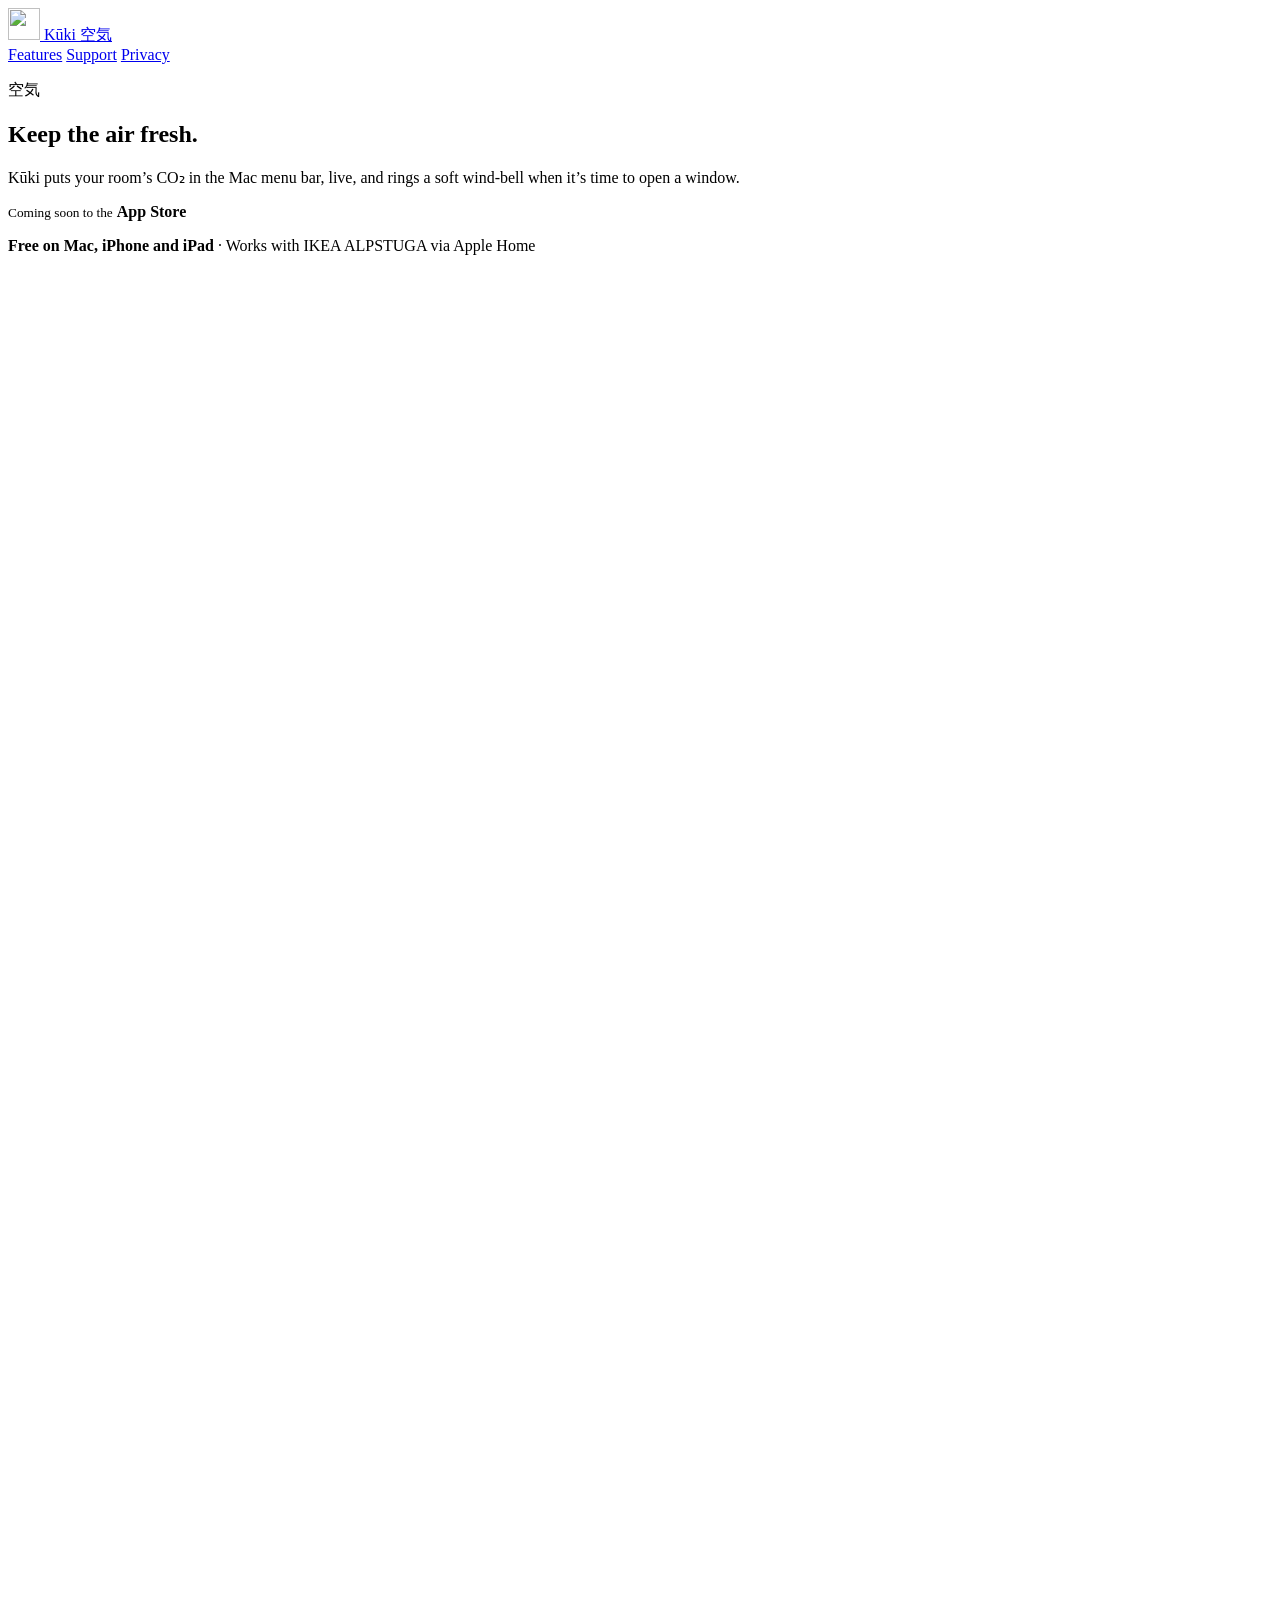
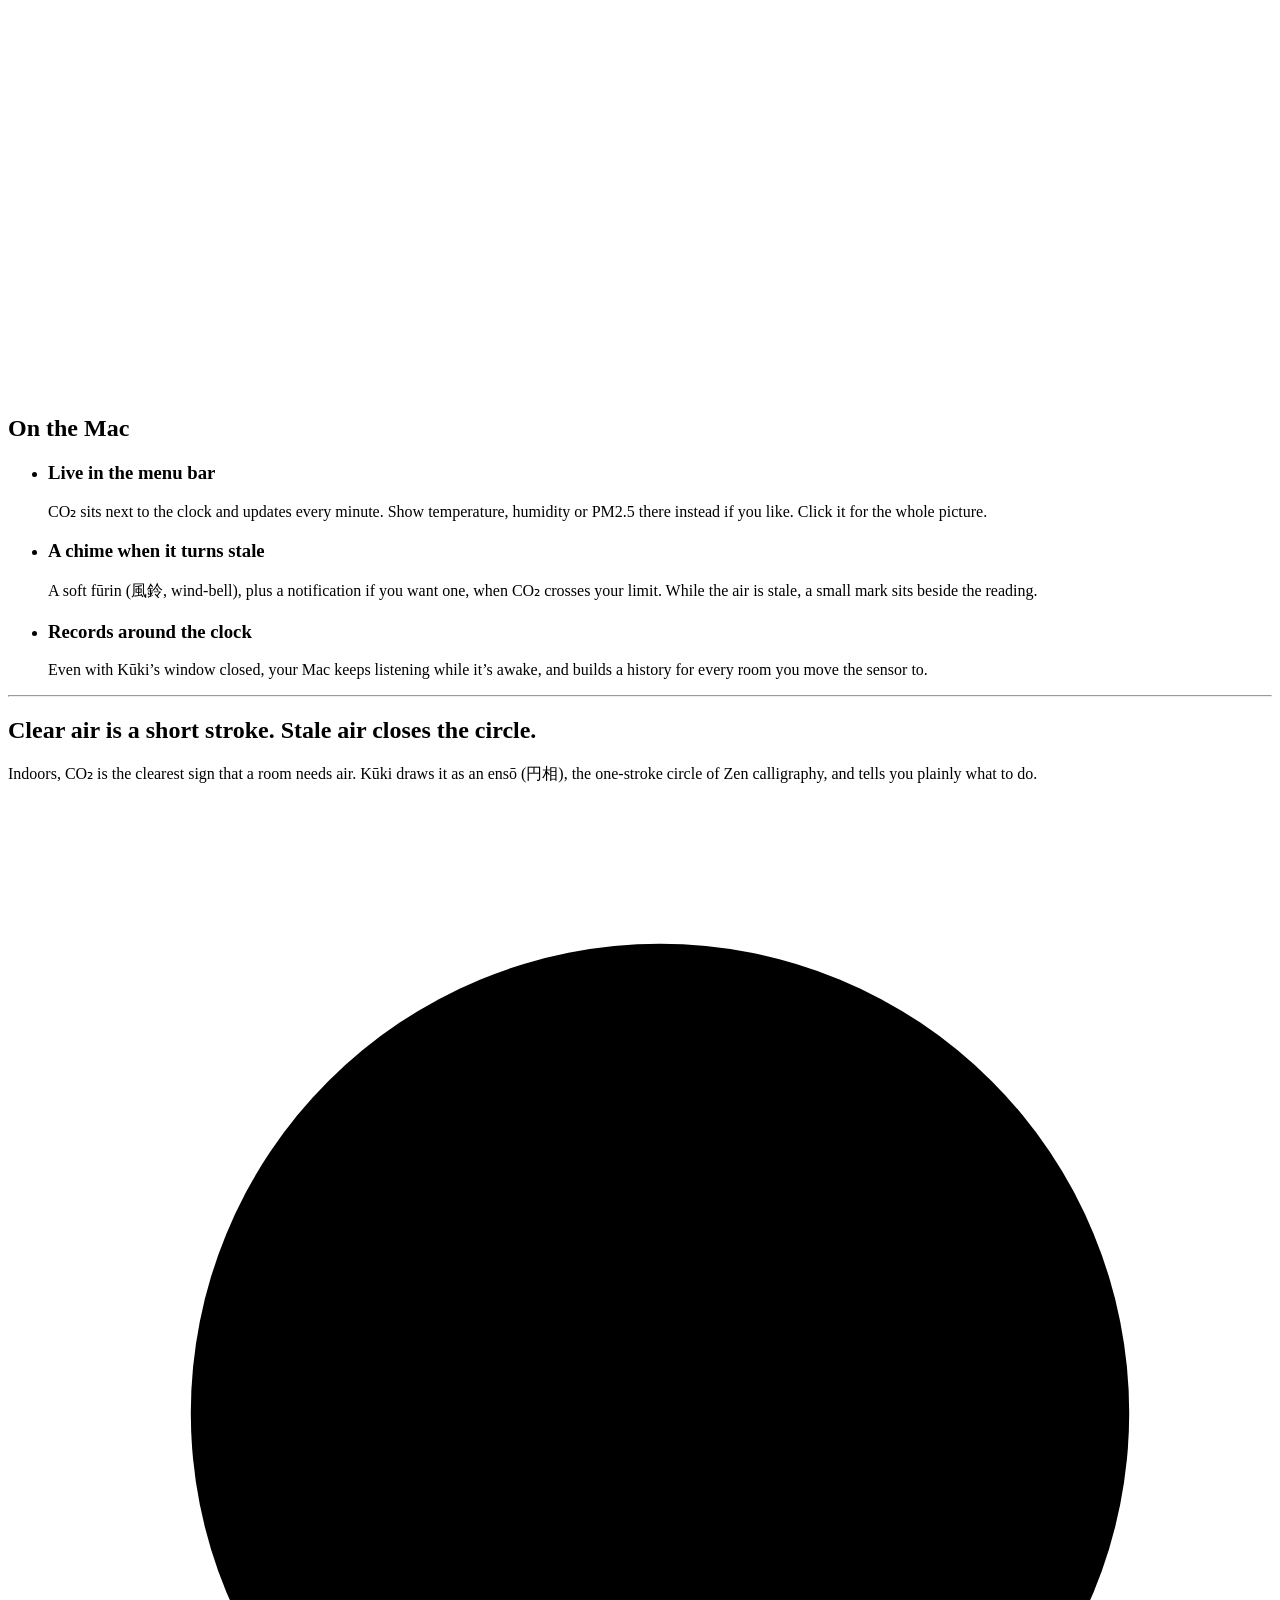
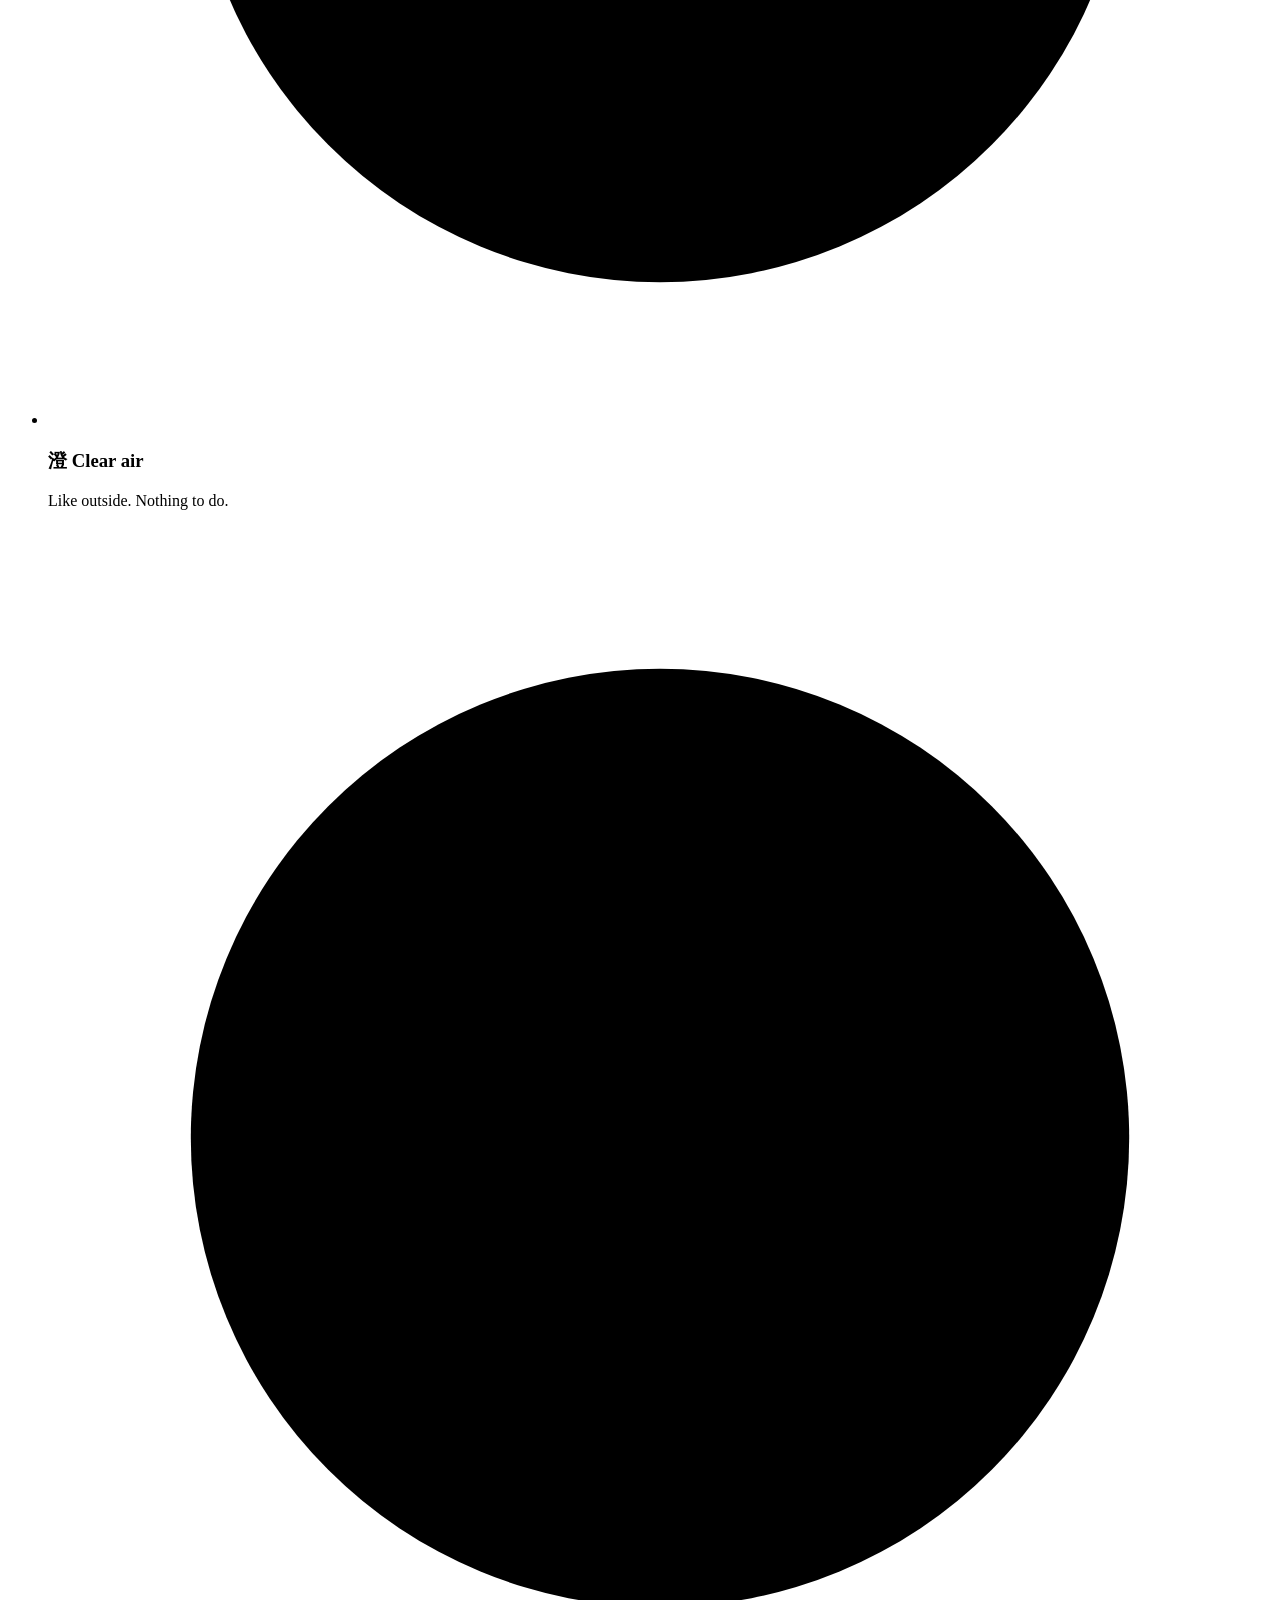
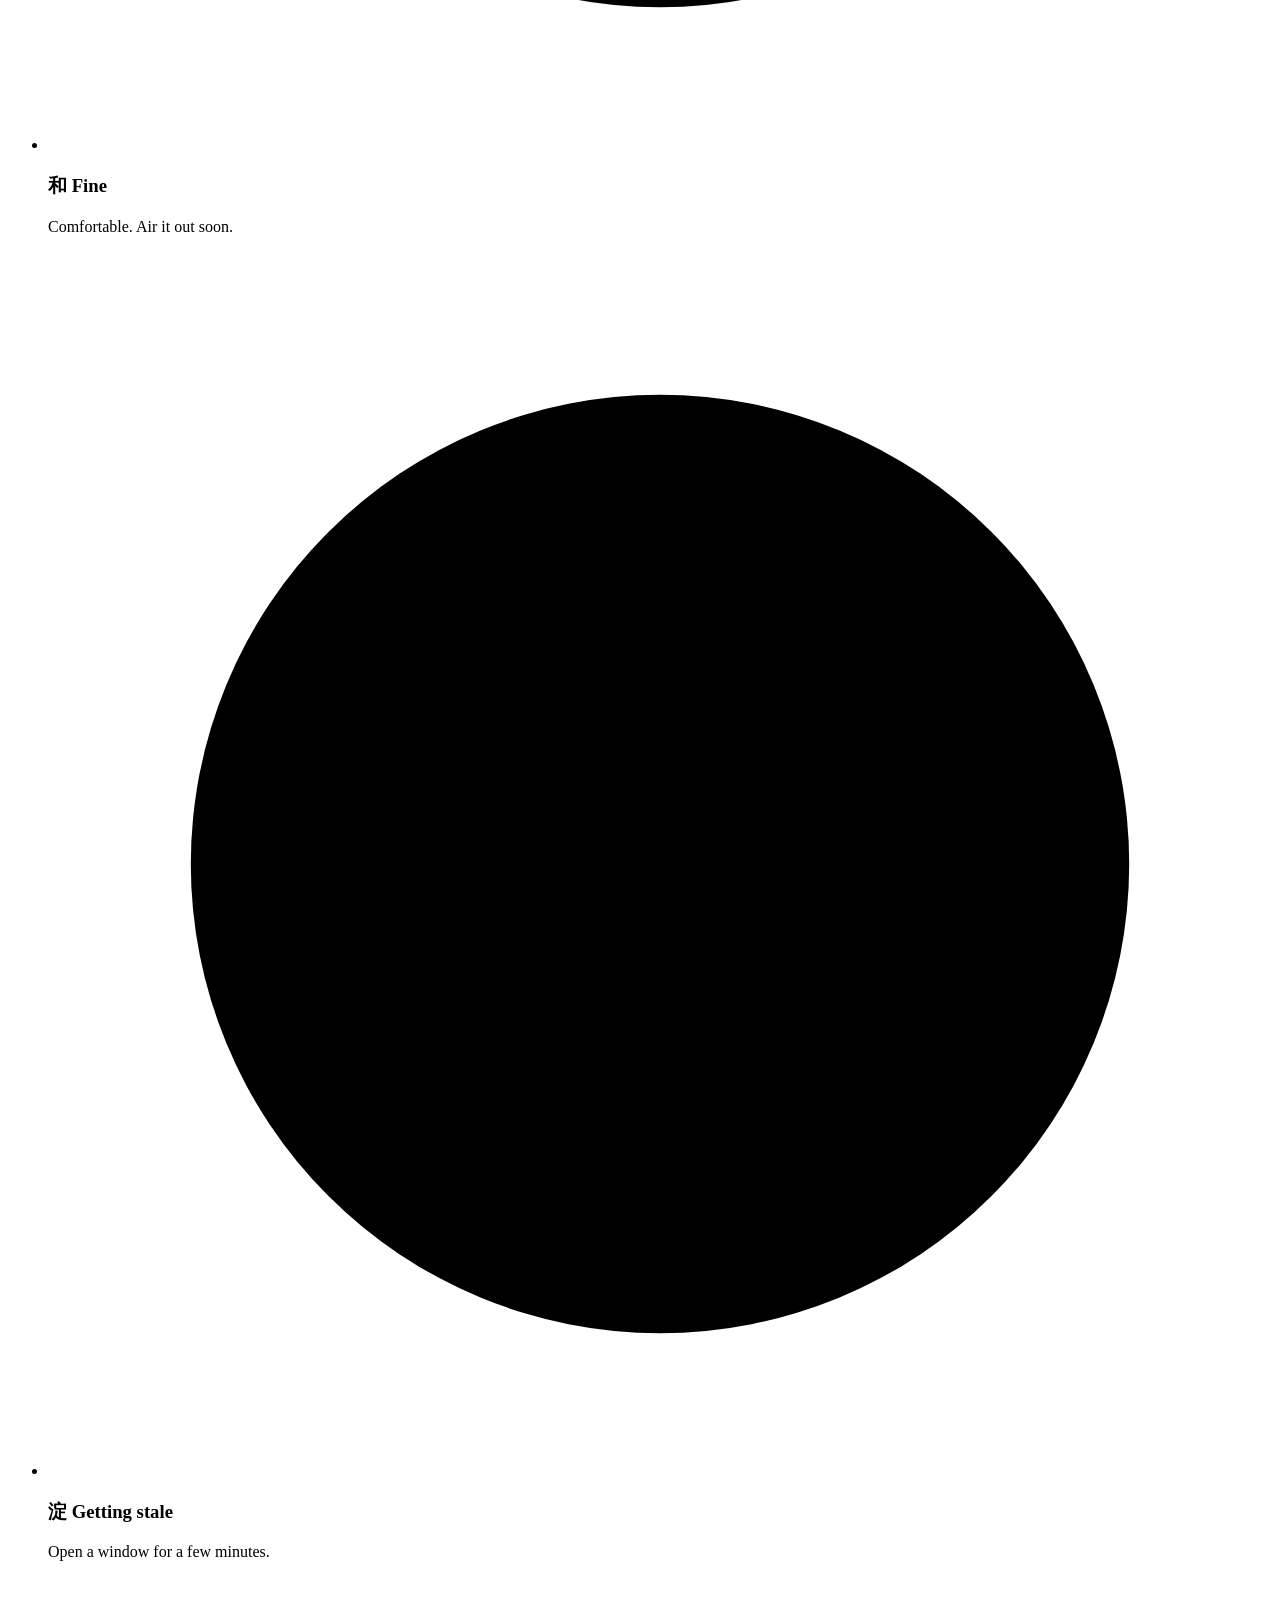
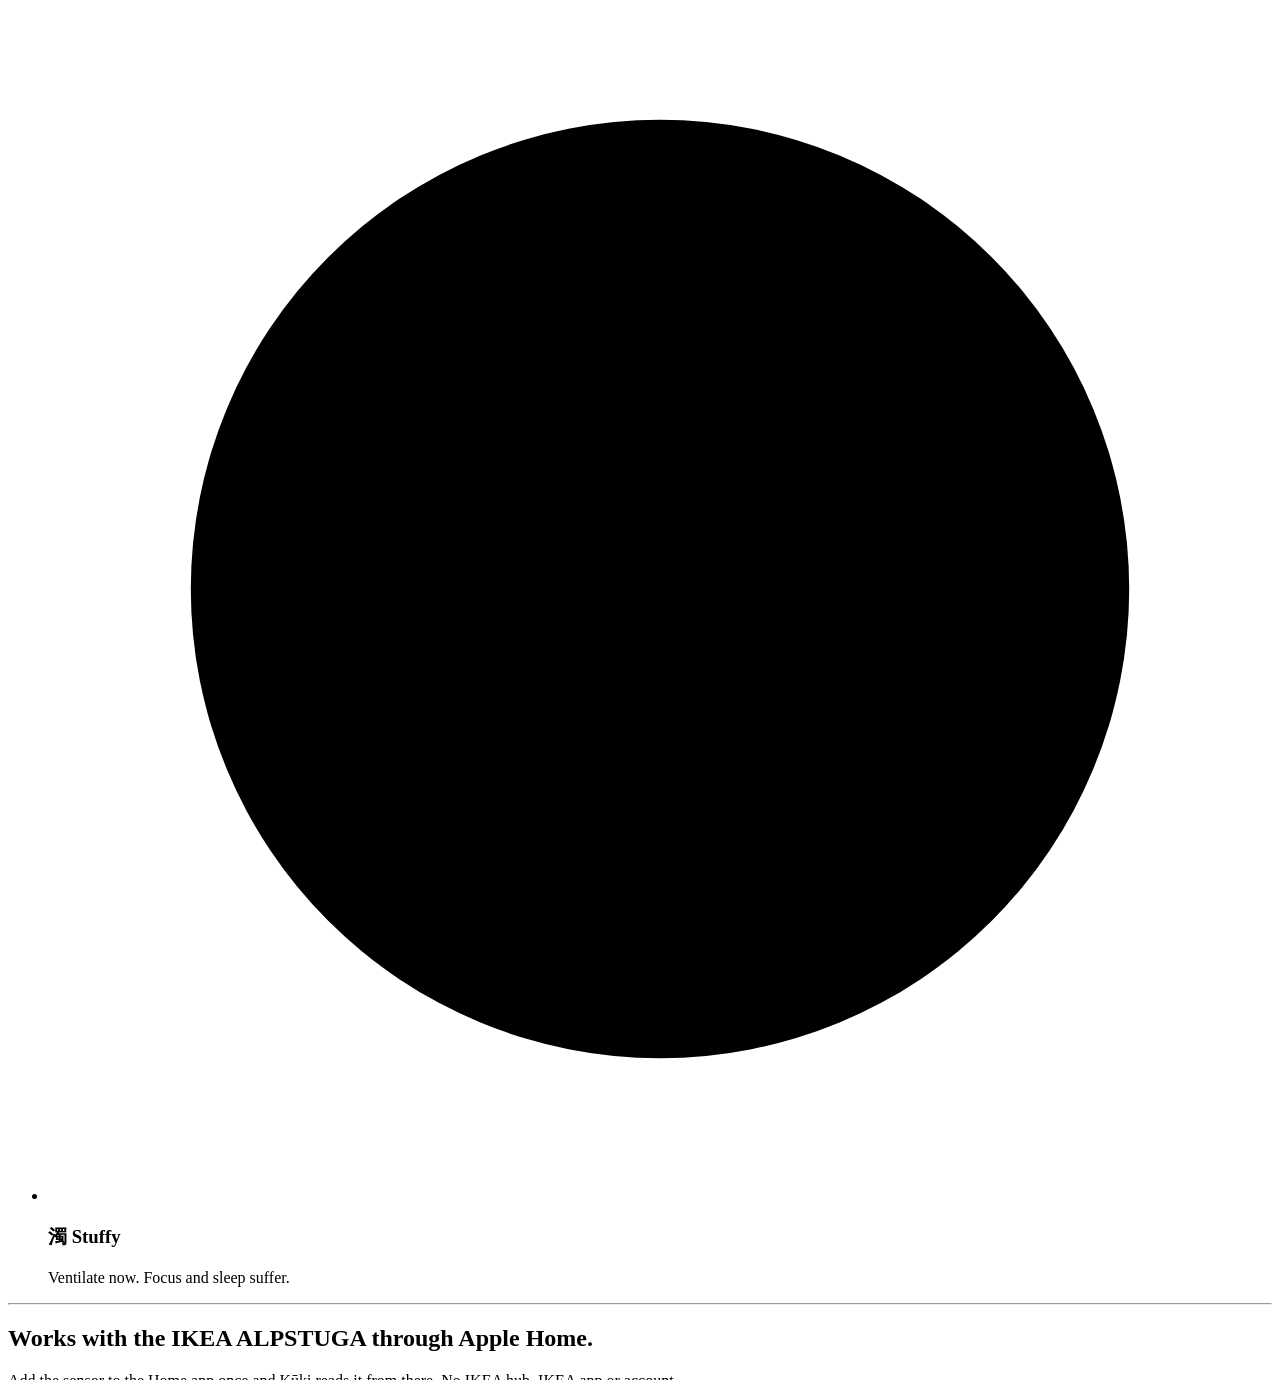
==== site/index.html @ 4fa83421 "Kūki 1.0 build 2: onboarding, analytics, sync and review fixes - First-run onboarding (9 screens): C" ====
<!doctype html>
<html lang="en">
<head>
  <meta charset="utf-8">
  <meta name="viewport" content="width=device-width, initial-scale=1, viewport-fit=cover">
  <title>Kūki 空気 — Keep the air fresh</title>
  <meta name="description" content="Kūki puts your room’s CO₂ in the Mac menu bar, live, and rings a soft wind‑bell when it’s time to open a window. Works with the IKEA ALPSTUGA through Apple Home. Free on Mac, iPhone and iPad.">
  <meta name="theme-color" content="#F3EFE6" media="(prefers-color-scheme: light)">
  <meta name="theme-color" content="#121211" media="(prefers-color-scheme: dark)">
  <link rel="icon" type="image/png" href="/favicon.png">
  <link rel="apple-touch-icon" href="/apple-touch-icon.png">
  <link rel="stylesheet" href="/style.css?v=7">
  <meta property="og:type" content="website">
  <meta property="og:title" content="Kūki 空気 — Keep the air fresh">
  <meta property="og:description" content="Your room’s CO₂, live in the Mac menu bar, and a soft chime when it’s time to open a window.">
  <meta property="og:image" content="https://kuki-co2.pages.dev/img/og.jpg">
  <meta property="og:url" content="https://kuki-co2.pages.dev/">
  <meta name="twitter:card" content="summary_large_image">
</head>
<body>

<header class="wrap top">
  <a class="brand" href="/"><img src="/img/icon.png" alt="" width="32" height="32"> Kūki <span class="kanji" lang="ja">空気</span></a>
  <nav aria-label="Main">
    <a href="#mac">Features</a>
    <a href="/support">Support</a>
    <a href="/privacy">Privacy</a>
  </nav>
</header>

<main>
  <section class="wrap hero" aria-labelledby="title">
    <p class="hero-mark" aria-hidden="true"><span class="kanji" lang="ja">空気</span><span class="seal"></span></p>
    <h1 id="title">Keep the air fresh.</h1>
    <p class="sub">Kūki puts your room’s CO₂ in the Mac menu bar, live, and rings a soft wind‑bell when it’s time to open a window.</p>

    <div class="cta">
      <!-- APP STORE: replace this placeholder with Apple's official badge linking to
           https://apps.apple.com/app/id6834891785 once Kūki is live. -->
      <p class="store-badge"><small>Coming soon to the</small> <strong>App Store</strong></p>
      <p class="platforms"><b>Free on Mac, iPhone and iPad</b><span class="sep" aria-hidden="true"> · </span><span class="works">Works with IKEA ALPSTUGA via Apple Home</span></p>
    </div>

    <figure class="hero-shot">
      <picture>
        <source media="(max-width: 40rem) and (prefers-color-scheme: dark)" srcset="/img/hero-phone-dark.jpg" width="1300" height="1760">
        <source media="(max-width: 40rem)" srcset="/img/hero-phone-light.jpg" width="1300" height="1760">
        <source media="(prefers-color-scheme: dark)" srcset="/img/hero-duo.jpg" width="2560" height="1720">
        <img src="/img/hero-duo-light.jpg" width="2560" height="1720" alt="Kūki on a Mac and an iPhone. The Mac menu bar shows the room’s CO₂ next to a small cloud icon, with its menu open: sensor in Living room, the reading and what it means, temperature, humidity and PM2.5, then Move Sensor To, Open Kūki, Station Mode, Settings and Quit. Behind it is the Kūki window with the ensō and the last three hours; in front, an iPhone shows the same room.">
      </picture>
    </figure>
  </section>

  <section class="wrap points" id="mac" aria-labelledby="mac-title">
    <h2 id="mac-title" class="visually-hidden">On the Mac</h2>
    <ul>
      <li><h3>Live in the menu bar</h3><p>CO₂ sits next to the clock and updates every minute. Show temperature, humidity or PM2.5 there instead if you like. Click it for the whole picture.</p></li>
      <li><h3>A chime when it turns stale</h3><p>A soft fūrin (風鈴, wind‑bell), plus a notification if you want one, when CO₂ crosses your limit. While the air is stale, a small mark sits beside the reading.</p></li>
      <li><h3>Records around the clock</h3><p>Even with Kūki’s window closed, your Mac keeps listening while it’s awake, and builds a history for every room you move the sensor to.</p></li>
    </ul>
  </section>

  <hr class="rule">

  <section class="band" aria-labelledby="enso">
    <div class="wrap">
      <div class="intro">
        <h2 id="enso">Clear air is a short stroke. Stale air closes the circle.</h2>
        <p class="lead">Indoors, CO₂ is the clearest sign that a room needs air. Kūki draws it as an ensō (円相), the one-stroke circle of Zen calligraphy, and tells you plainly what to do.</p>
      </div>
      <ul class="enso-row">
        <li>
          <svg viewBox="0 0 120 120" aria-hidden="true"><defs><mask id="draw1"><circle class="sweep" cx="60" cy="60" r="46" pathLength="100" transform="rotate(-106 60 60)"/></mask></defs><circle class="track" cx="60" cy="60" r="46"/><path class="brush matcha" mask="url(#draw1)" d="M51.49 11.76 L53.89 10.26 L56.45 9.22 L59.11 9.28 L61.76 9.55 L64.37 10.02 L66.94 10.64 L69.45 11.38 L71.91 12.21 L74.33 13.12 L76.72 14.07 L79.07 15.07 L81.40 16.12 L83.70 17.25 L85.95 18.47 L88.14 19.81 L90.24 21.30 L92.22 22.94 L94.05 24.74 L95.71 26.70 L97.19 28.79 L98.48 31.00 L99.58 33.30 L100.49 35.67 L101.04 38.18 L99.61 38.94 L98.16 37.07 L96.86 35.14 L95.49 33.25 L94.02 31.45 L92.42 29.77 L90.69 28.22 L88.84 26.82 L86.89 25.58 L84.86 24.50 L82.78 23.54 L80.67 22.71 L78.56 21.95 L76.44 21.26 L74.34 20.61 L72.23 19.99 L70.12 19.40 L68.00 18.86 L65.85 18.39 L63.67 18.02 L61.47 17.78 L59.26 17.71 L57.05 17.82 L54.75 17.26 L52.35 16.64 A2.48 2.48 0 0 1 51.49 11.76 Z"/><text class="ppm" x="60" y="68" text-anchor="middle">640</text></svg>
          <h3><span class="kanji matcha" lang="ja">澄</span> Clear air</h3>
          <p>Like outside. Nothing to do.</p>
        </li>
        <li>
          <svg viewBox="0 0 120 120" aria-hidden="true"><defs><mask id="draw2"><circle class="sweep" cx="60" cy="60" r="46" pathLength="100" transform="rotate(-106 60 60)"/></mask></defs><circle class="track" cx="60" cy="60" r="46"/><path class="brush fine" mask="url(#draw2)" d="M51.50 11.80 L53.99 11.02 L56.53 10.39 L59.13 9.91 L61.76 9.59 L64.39 9.87 L66.98 10.31 L69.55 10.88 L72.07 11.58 L74.55 12.40 L76.98 13.34 L79.36 14.39 L81.68 15.56 L83.93 16.83 L86.12 18.19 L88.25 19.66 L90.30 21.22 L92.27 22.87 L94.17 24.62 L95.98 26.45 L97.70 28.36 L99.33 30.36 L100.86 32.44 L102.29 34.59 L103.60 36.82 L104.80 39.11 L105.87 41.47 L106.82 43.88 L107.63 46.34 L108.29 48.85 L108.82 51.39 L109.20 53.96 L109.42 56.54 L109.49 59.14 L109.41 61.73 L109.18 64.30 L108.79 66.86 L108.26 69.38 L107.58 71.86 L106.76 74.30 L105.80 76.67 L104.72 78.98 L103.51 81.22 L102.19 83.38 L100.75 85.47 L99.22 87.46 L97.59 89.37 L95.87 91.18 L94.07 92.90 L92.19 94.51 L90.23 96.03 L88.21 97.44 L86.13 98.73 L83.97 99.90 L81.70 100.82 L80.94 99.39 L82.79 97.93 L84.65 96.54 L86.45 95.11 L88.20 93.60 L89.87 92.04 L91.48 90.40 L93.01 88.70 L94.46 86.92 L95.83 85.09 L97.11 83.19 L98.29 81.22 L99.37 79.20 L100.34 77.12 L101.20 74.99 L101.94 72.82 L102.56 70.61 L103.05 68.37 L103.41 66.10 L103.64 63.82 L103.73 61.53 L103.69 59.24 L103.51 56.96 L103.20 54.70 L102.76 52.46 L102.19 50.26 L101.49 48.10 L100.68 45.99 L99.76 43.94 L98.73 41.94 L97.59 40.01 L96.37 38.15 L95.05 36.36 L93.65 34.64 L92.18 33.00 L90.64 31.43 L89.02 29.94 L87.35 28.54 L85.62 27.21 L83.83 25.96 L82.00 24.79 L80.11 23.71 L78.18 22.72 L76.21 21.81 L74.20 21.00 L72.14 20.28 L70.06 19.65 L67.94 19.13 L65.80 18.72 L63.64 18.41 L61.46 18.20 L59.26 17.64 L57.01 17.20 L54.70 16.87 L52.36 16.68 A2.48 2.48 0 0 1 51.50 11.80 Z"/><text class="ppm" x="60" y="68" text-anchor="middle">900</text></svg>
          <h3><span class="kanji fine" lang="ja">和</span> Fine</h3>
          <p>Comfortable. Air it out soon.</p>
        </li>
        <li>
          <svg viewBox="0 0 120 120" aria-hidden="true"><defs><mask id="draw3"><circle class="sweep" cx="60" cy="60" r="46" pathLength="100" transform="rotate(-106 60 60)"/></mask></defs><circle class="track" cx="60" cy="60" r="46"/><path class="brush kincha" mask="url(#draw3)" d="M51.62 12.47 L54.09 11.85 L56.60 11.36 L59.14 11.01 L61.72 10.78 L64.31 10.70 L66.92 10.74 L69.50 11.14 L72.03 11.75 L74.52 12.49 L76.98 13.36 L79.38 14.34 L81.73 15.44 L84.03 16.66 L86.25 17.99 L88.41 19.42 L90.50 20.97 L92.50 22.61 L94.42 24.36 L96.25 26.20 L97.99 28.13 L99.62 30.14 L101.15 32.24 L102.57 34.42 L103.88 36.67 L105.07 38.98 L106.14 41.36 L107.09 43.79 L107.90 46.26 L108.59 48.78 L109.13 51.34 L109.54 53.92 L109.82 56.52 L109.95 59.13 L109.94 61.74 L109.78 64.36 L109.49 66.96 L109.05 69.53 L108.47 72.09 L107.76 74.60 L106.90 77.07 L105.91 79.49 L104.79 81.85 L103.55 84.14 L102.18 86.36 L100.69 88.49 L99.09 90.54 L97.38 92.50 L95.57 94.35 L93.67 96.10 L91.67 97.75 L89.60 99.28 L87.45 100.69 L85.23 101.99 L82.95 103.16 L80.61 104.21 L78.23 105.13 L75.81 105.92 L73.36 106.59 L70.88 107.12 L68.38 107.53 L65.87 107.80 L63.35 107.95 L60.84 107.97 L58.33 107.86 L55.83 107.62 L53.36 107.26 L50.91 106.78 L48.49 106.17 L46.10 105.45 L43.76 104.61 L41.47 103.65 L39.23 102.58 L37.05 101.40 L34.94 100.11 L32.89 98.71 L30.92 97.22 L29.03 95.63 L27.23 93.94 L25.52 92.16 L23.90 90.29 L22.40 88.34 L21.01 86.30 L19.74 84.19 L18.70 81.96 L20.13 81.20 L21.57 83.09 L23.00 84.96 L24.49 86.76 L26.06 88.48 L27.70 90.12 L29.41 91.68 L31.18 93.15 L33.03 94.52 L34.93 95.80 L36.89 96.99 L38.90 98.07 L40.95 99.06 L43.05 99.94 L45.18 100.72 L47.35 101.39 L49.54 101.95 L51.76 102.41 L53.99 102.76 L56.24 103.00 L58.49 103.12 L60.75 103.14 L63.01 103.04 L65.26 102.83 L67.49 102.50 L69.71 102.07 L71.91 101.52 L74.07 100.86 L76.20 100.09 L78.28 99.21 L80.32 98.22 L82.30 97.12 L84.23 95.92 L86.09 94.62 L87.88 93.22 L89.59 91.73 L91.21 90.14 L92.75 88.47 L94.20 86.72 L95.55 84.89 L96.79 82.99 L97.93 81.03 L98.96 79.00 L99.88 76.93 L100.67 74.80 L101.35 72.64 L101.91 70.45 L102.35 68.23 L102.66 66.00 L102.85 63.75 L102.92 61.50 L102.86 59.25 L102.68 57.02 L102.38 54.80 L101.96 52.60 L101.43 50.44 L100.78 48.31 L100.03 46.22 L99.16 44.18 L98.19 42.19 L97.13 40.26 L95.96 38.39 L94.71 36.59 L93.37 34.86 L91.94 33.20 L90.44 31.62 L88.86 30.12 L87.21 28.70 L85.50 27.37 L83.72 26.12 L81.89 24.97 L80.01 23.91 L78.07 22.94 L76.10 22.08 L74.08 21.31 L72.03 20.64 L69.96 20.07 L67.85 19.61 L65.74 19.15 L63.62 18.59 L61.46 18.12 L59.26 17.76 L57.03 17.51 L54.77 17.37 L52.48 17.34 A2.48 2.48 0 0 1 51.62 12.47 Z"/><text class="ppm" x="60" y="68" text-anchor="middle">1150</text></svg>
          <h3><span class="kanji kincha" lang="ja">淀</span> Getting stale</h3>
          <p>Open a window for a few minutes.</p>
        </li>
        <li>
          <svg viewBox="0 0 120 120" aria-hidden="true"><defs><mask id="draw4"><circle class="sweep" cx="60" cy="60" r="46" pathLength="100" transform="rotate(-106 60 60)"/></mask></defs><circle class="track" cx="60" cy="60" r="46"/><path class="brush shu" mask="url(#draw4)" d="M51.69 12.85 L54.16 12.25 L56.66 11.78 L59.21 11.44 L61.78 11.23 L64.37 11.15 L66.97 11.21 L69.58 11.41 L72.18 11.75 L74.74 12.36 L77.23 13.20 L79.68 14.15 L82.08 15.24 L84.42 16.45 L86.69 17.78 L88.89 19.23 L91.02 20.79 L93.06 22.46 L95.01 24.23 L96.87 26.11 L98.62 28.08 L100.27 30.15 L101.81 32.30 L103.23 34.53 L104.54 36.83 L105.72 39.20 L106.77 41.63 L107.69 44.11 L108.48 46.65 L109.13 49.22 L109.64 51.82 L110.01 54.45 L110.24 57.09 L110.33 59.74 L110.27 62.40 L110.07 65.04 L109.73 67.67 L109.24 70.28 L108.61 72.86 L107.85 75.40 L106.95 77.89 L105.91 80.33 L104.75 82.70 L103.46 85.01 L102.05 87.25 L100.52 89.40 L98.87 91.46 L97.12 93.43 L95.27 95.31 L93.32 97.07 L91.28 98.73 L89.16 100.28 L86.96 101.70 L84.69 103.01 L82.36 104.19 L79.97 105.24 L77.53 106.16 L75.05 106.95 L72.54 107.61 L70.00 108.13 L67.44 108.51 L64.86 108.76 L62.28 108.88 L59.70 108.86 L57.13 108.70 L54.58 108.41 L52.04 107.99 L49.54 107.44 L47.07 106.76 L44.64 105.95 L42.27 105.02 L39.94 103.97 L37.68 102.80 L35.48 101.52 L33.35 100.13 L31.30 98.64 L29.33 97.04 L27.45 95.34 L25.65 93.55 L23.96 91.67 L22.36 89.71 L20.86 87.67 L19.48 85.56 L18.20 83.38 L17.04 81.14 L16.00 78.84 L15.07 76.49 L14.27 74.10 L13.60 71.67 L13.05 69.21 L12.63 66.72 L12.34 64.21 L12.18 61.69 L12.15 59.17 L12.26 56.65 L12.50 54.14 L12.87 51.64 L13.37 49.17 L14.00 46.72 L14.76 44.32 L15.65 41.95 L16.67 39.64 L17.81 37.39 L19.06 35.20 L20.44 33.08 L21.92 31.05 L23.52 29.09 L25.22 27.23 L27.02 25.47 L28.92 23.82 L30.91 22.28 L32.98 20.87 L35.19 19.67 L36.04 21.05 L34.15 22.56 L32.30 24.09 L30.52 25.69 L28.83 27.37 L27.23 29.13 L25.73 30.97 L24.33 32.87 L23.03 34.85 L21.84 36.88 L20.76 38.97 L19.79 41.11 L18.94 43.29 L18.21 45.51 L17.60 47.76 L17.10 50.03 L16.72 52.32 L16.47 54.63 L16.33 56.94 L16.32 59.24 L16.42 61.54 L16.65 63.83 L16.99 66.10 L17.44 68.34 L18.01 70.56 L18.69 72.74 L19.48 74.87 L20.38 76.96 L21.38 79.00 L22.48 80.99 L23.68 82.91 L24.98 84.77 L26.36 86.55 L27.84 88.26 L29.39 89.90 L31.03 91.45 L32.74 92.91 L34.53 94.29 L36.38 95.57 L38.29 96.75 L40.27 97.84 L42.29 98.82 L44.36 99.70 L46.47 100.47 L48.63 101.14 L50.81 101.69 L53.02 102.12 L55.24 102.45 L57.49 102.65 L59.74 102.74 L61.99 102.72 L64.24 102.57 L66.49 102.31 L68.71 101.93 L70.91 101.43 L73.09 100.82 L75.23 100.09 L77.33 99.25 L79.38 98.30 L81.39 97.24 L83.33 96.08 L85.21 94.81 L87.01 93.44 L88.75 91.98 L90.40 90.43 L91.96 88.79 L93.44 87.06 L94.82 85.26 L96.10 83.39 L97.27 81.45 L98.34 79.45 L99.30 77.40 L100.14 75.29 L100.87 73.15 L101.48 70.97 L101.97 68.76 L102.34 66.53 L102.59 64.29 L102.72 62.04 L102.72 59.78 L102.60 57.53 L102.36 55.30 L102.00 53.08 L101.53 50.89 L100.93 48.73 L100.22 46.60 L99.40 44.52 L98.47 42.50 L97.44 40.52 L96.30 38.61 L95.06 36.77 L93.74 34.99 L92.32 33.29 L90.81 31.67 L89.23 30.14 L87.57 28.69 L85.84 27.33 L84.04 26.07 L82.19 24.91 L80.27 23.84 L78.31 22.88 L76.31 22.02 L74.26 21.26 L72.19 20.62 L70.10 19.99 L68.02 19.33 L65.89 18.77 L63.73 18.32 L61.53 17.98 L59.31 17.75 L57.07 17.63 L54.81 17.62 L52.55 17.73 A2.48 2.48 0 0 1 51.69 12.85 Z"/><text class="ppm" x="60" y="68" text-anchor="middle">1480</text></svg>
          <h3><span class="kanji shu" lang="ja">濁</span> Stuffy</h3>
          <p>Ventilate now. Focus and sleep suffer.</p>
        </li>
      </ul>
    </div>
  </section>

  <hr class="rule">

  <section class="band" aria-labelledby="works">
    <div class="wrap">
      <div class="intro">
        <h2 id="works">Works with the IKEA ALPSTUGA through Apple Home.</h2>
        <p class="lead">Add the sensor to the Home app once and Kūki reads it from there. No IKEA hub, IKEA app or account.</p>
      </div>
      <ol class="bridge" aria-label="How a reading travels">
        <li><span class="node"><b>IKEA ALPSTUGA</b><span>air-quality sensor</span></span></li>
        <li class="link"><span>Thread</span></li>
        <li><span class="node"><b>HomePod or Apple TV</b><span>your home hub</span></span></li>
        <li class="link"><span>Apple Home</span></li>
        <li><span class="node kuki"><b>Kūki</b><span>Mac · iPhone · iPad</span></span></li>
      </ol>
      <p class="aside">A Mac reaches the sensor only through a home hub with Thread. An iPhone 15 Pro or later can also reach it directly when it’s nearby. <a href="/support#hub">Which do I need?</a></p>
    </div>
  </section>

  <hr class="rule">

  <section class="band" aria-labelledby="ios">
    <div class="wrap">
      <div class="intro left">
        <h2 id="ios">And in your pocket.</h2>
        <p class="lead">On iPhone, Kūki adds Home Screen and Lock Screen widgets, a Live Activity and StandBy. Station Mode turns a spare iPhone or iPad into a full-time monitor. With iCloud sync, your iPhone shows the history your Mac records.</p>
      </div>
      <div class="strip" role="list">
        <figure class="frame" role="listitem"><img src="/img/iphone-01-now-light.jpg" width="644" height="1400" loading="lazy" alt="The Now screen: 641 ppm in the living room, clear air, with temperature, humidity, PM2.5 and the last three hours."></figure>
        <figure class="frame" role="listitem"><img src="/img/iphone-02-history.jpg" width="644" height="1400" loading="lazy" alt="History comparing rooms hour by hour."></figure>
        <figure class="frame" role="listitem"><img src="/img/iphone-03-station.jpg" width="644" height="1400" loading="lazy" alt="Station Mode: a dim, always-awake screen by the bed."></figure>
        <figure class="frame" role="listitem"><img src="/img/iphone-04-now-dark.jpg" width="644" height="1400" loading="lazy" alt="The Now screen at night."></figure>
      </div>
      <p class="note"><b>On iPhone and iPad, Kūki records while it’s open.</b> Apple Home only updates the app in front. For a full day of data, leave a spare device in Station Mode, or let your Mac record and turn on iCloud sync.</p>
    </div>
  </section>

  <section class="band" aria-labelledby="ai">
    <div class="wrap spot">
      <div>
        <h2 id="ai">Paste a week of air into a chat.</h2>
        <p class="lead">Kūki exports a Markdown brief made for Claude or ChatGPT: context, a summary per room, and the data averaged so it fits in a conversation.</p>
        <p class="soft">Or take every sample at full resolution as CSV, for Numbers, Excel or Google Sheets.</p>
      </div>
      <figure class="frame phone">
        <img src="/img/iphone-05-export.jpg" width="644" height="1400" loading="lazy" alt="The Export screen: a Markdown file for Claude or ChatGPT, and a CSV spreadsheet, for 24 hours, 7 days, 30 days or all.">
      </figure>
    </div>
  </section>

  <section class="band tight" aria-labelledby="details">
    <div class="wrap">
      <h2 id="details">And the quiet details.</h2>
      <ul class="features">
        <li><span class="kanji" lang="ja">居間</span><div><h3>Rooms</h3><p>Tell Kūki which room the sensor is in. Carry it around and it keeps a history for each one.</p></div></li>
        <li><span class="kanji" lang="ja">記録</span><div><h3>History</h3><p>3 hours to 30 days. One-line takeaways, averages, peaks and time over your limit, per room.</p></div></li>
        <li><span class="kanji" lang="ja">一目</span><div><h3>Widgets &amp; Live Activity</h3><p>Home Screen, Lock Screen, Dynamic Island and StandBy. They fade when a reading gets old.</p></div></li>
        <li><span class="kanji" lang="ja">雲</span><div><h3>iCloud sync</h3><p>Optional. History, rooms and the latest reading move between your devices through your private iCloud.</p></div></li>
      </ul>
    </div>
  </section>

  <section class="band" aria-labelledby="big">
    <div class="wrap">
      <h2 id="big">On the bigger screens.</h2>
      <div class="strip wide" role="list">
        <figure class="frame" role="listitem"><img src="/img/ipad-01-now.jpg" width="975" height="1300" loading="lazy" alt="Kūki on iPad: the wide Now layout."></figure>
        <figure class="frame" role="listitem"><img src="/img/ipad-02-history.jpg" width="975" height="1300" loading="lazy" alt="History on iPad."></figure>
        <figure class="frame" role="listitem"><img src="/img/mac-02-history.jpg" width="1800" height="1125" loading="lazy" alt="History on the Mac, comparing rooms."></figure>
      </div>
    </div>
  </section>

  <hr class="rule">

  <section class="band closing" aria-labelledby="privacy">
    <div class="wrap">
      <h2 id="privacy">Your air stays yours.</h2>
      <ul class="trio">
        <li>No account</li>
        <li>No ads</li>
        <li>No tracking</li>
      </ul>
      <p class="aside">Readings stay on your devices. iCloud sync, if you turn it on, uses your own private iCloud. <a href="/privacy">Privacy policy</a></p>
      <div class="end">
        <p class="end-title">Coming soon to the App Store, free.</p>
        <p class="aside">Want to know the day it lands? Watch the releases on GitHub.</p>
        <p><a class="button" href="https://github.com/LubomirOlshansky/Kuki/releases">Watch releases</a></p>
      </div>
    </div>
  </section>
</main>

<footer>
  <div class="wrap">
    <div class="row">
      <a class="brand" href="/"><img src="/img/icon.png" alt="" width="32" height="32"> Kūki <span class="kanji" lang="ja">空気</span></a>
      <nav aria-label="Footer">
        <a href="/support">Support</a>
        <a href="/privacy">Privacy</a>
        <a href="https://github.com/LubomirOlshansky/Kuki">Source on GitHub</a>
      </nav>
    </div>
    <p class="fine">Kūki is an independent app and is not affiliated with IKEA. ALPSTUGA is a trademark of Inter IKEA Systems B.V. Apple, HomeKit, iPhone, iPad and Mac are trademarks of Apple Inc.</p>
  </div>
</footer>

</body>
</html>
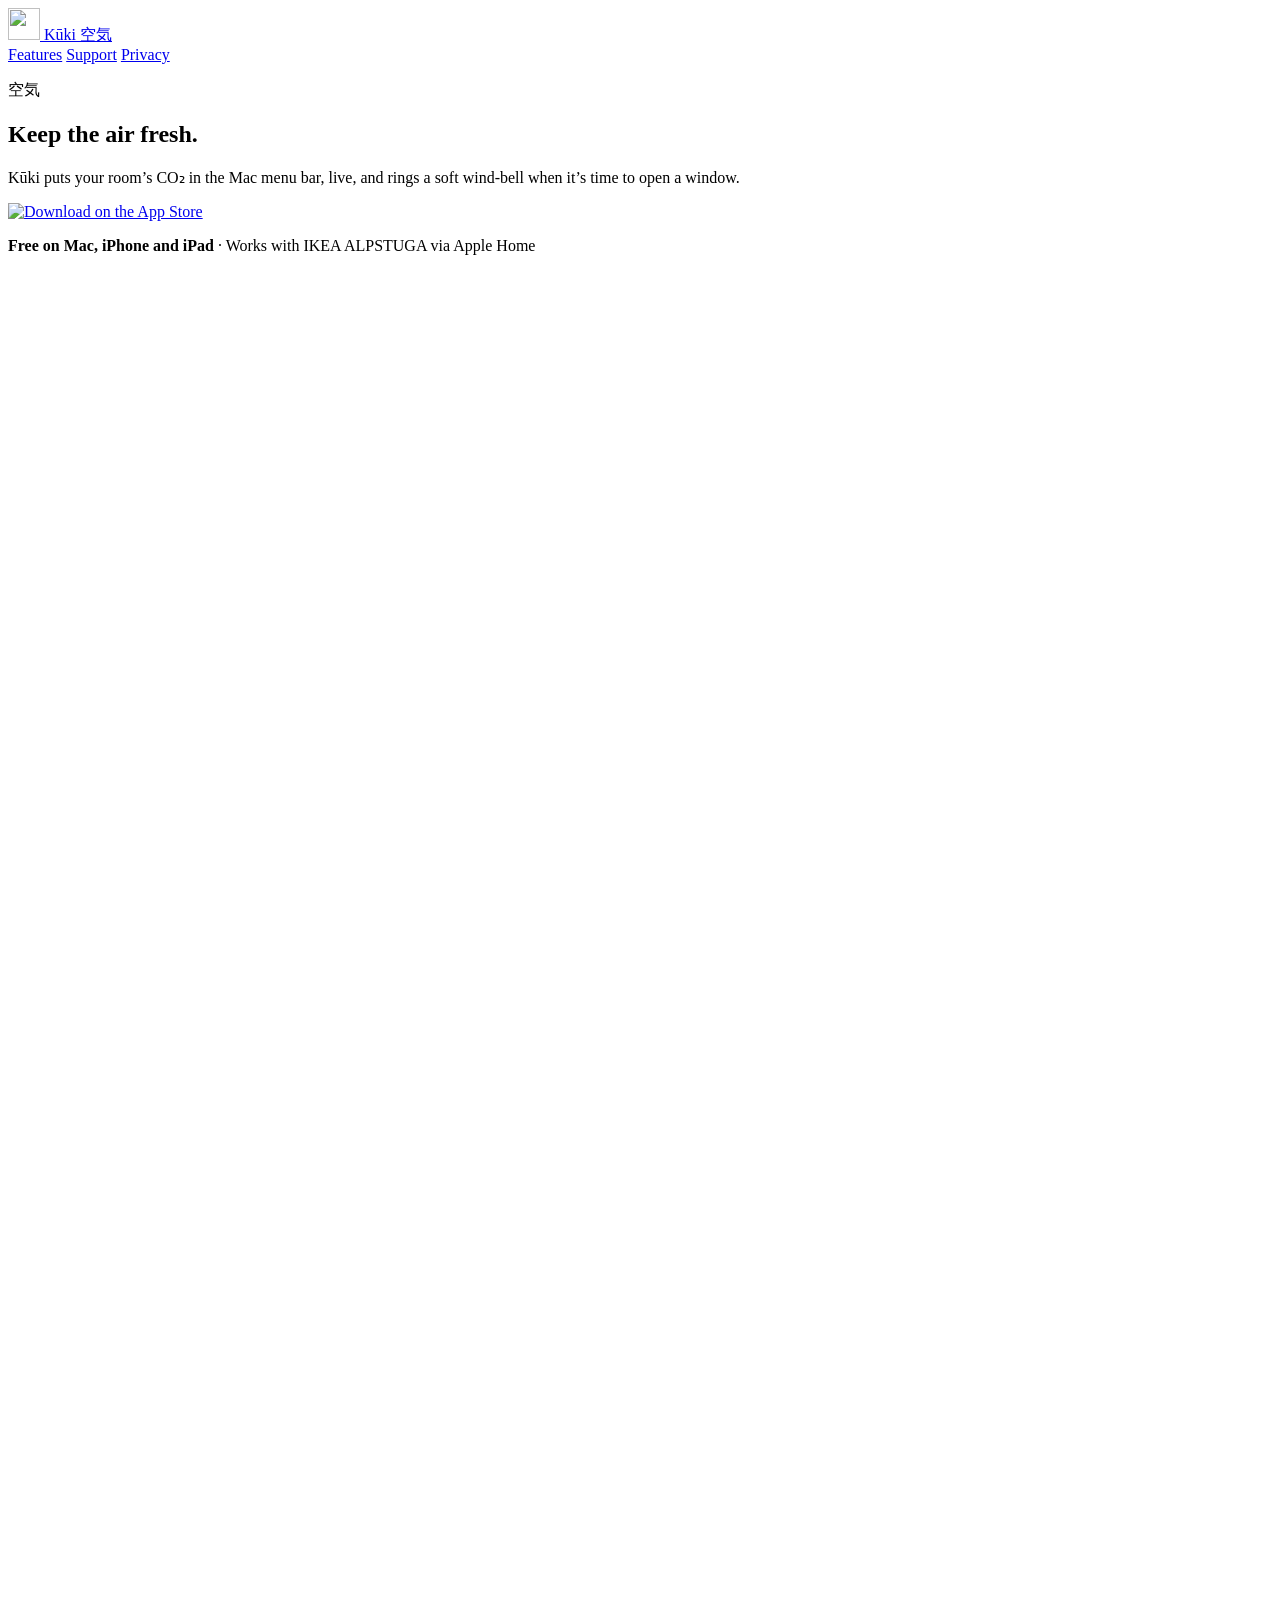
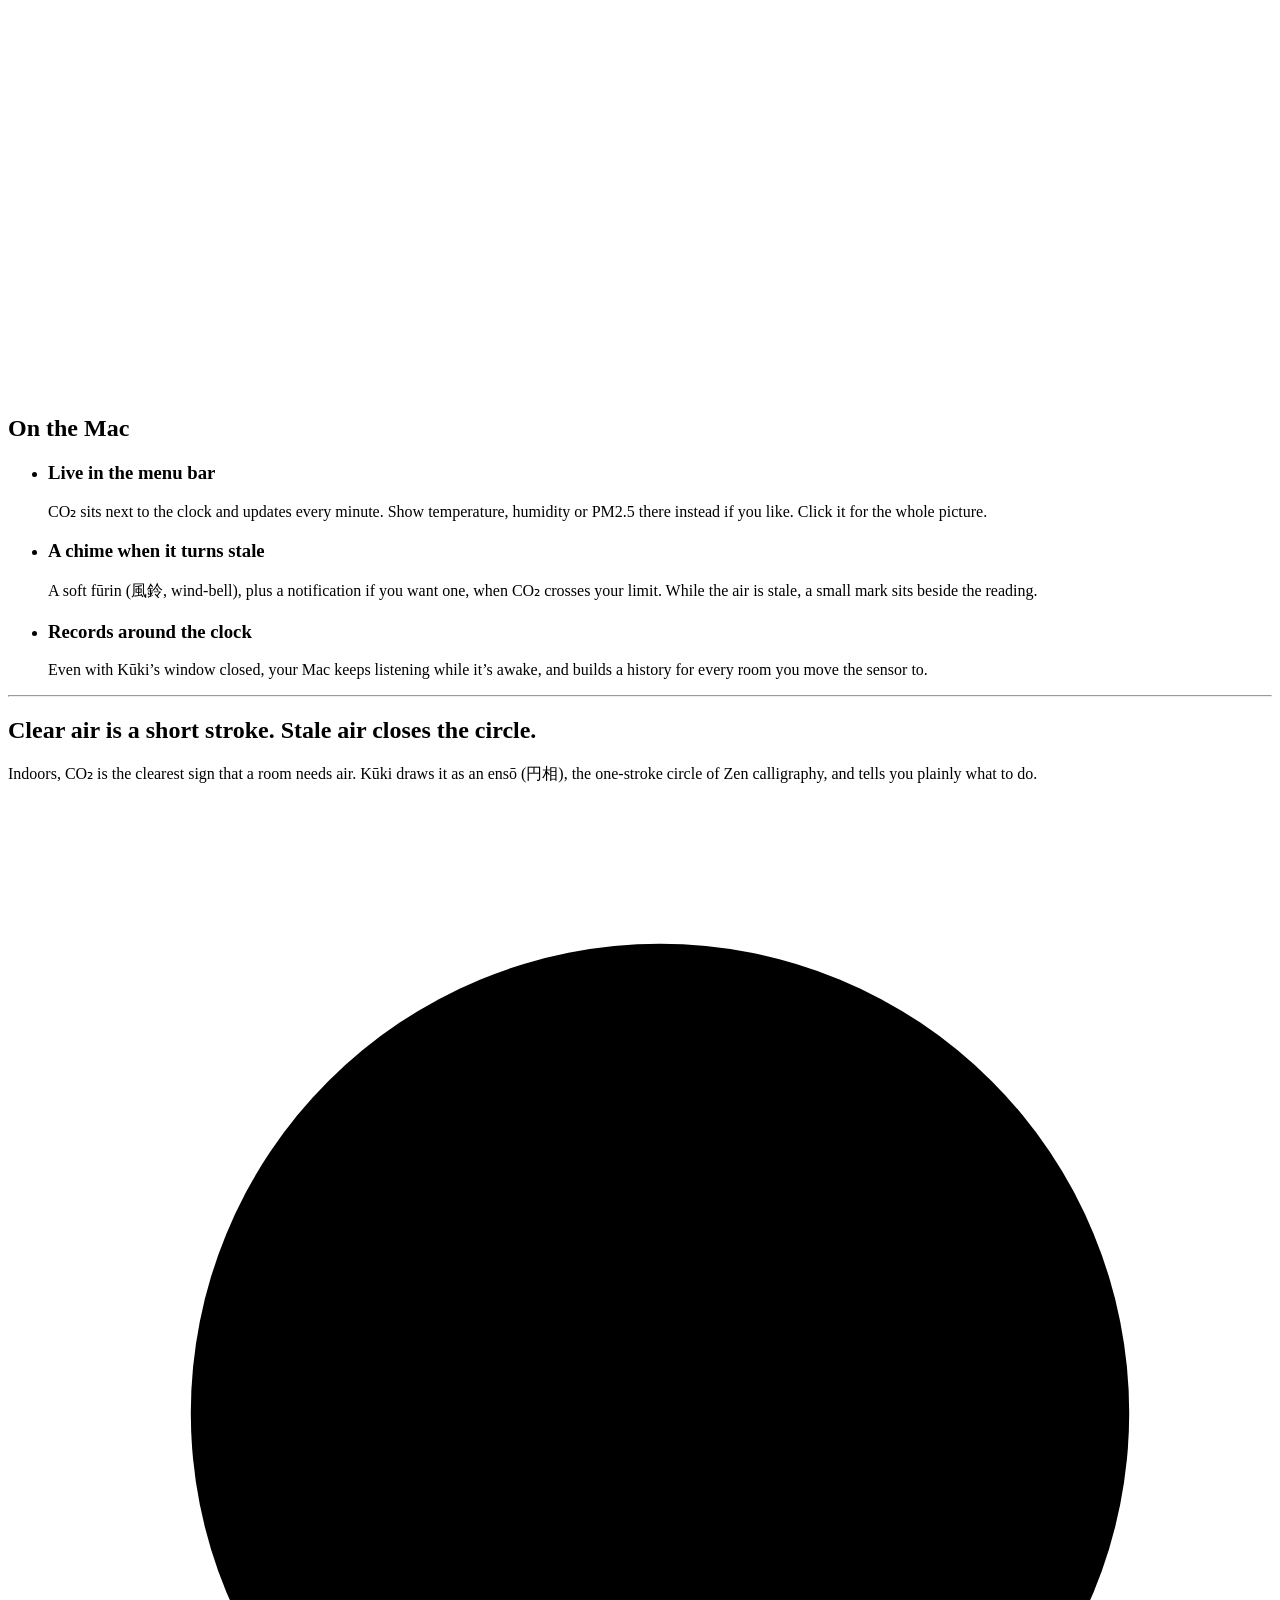
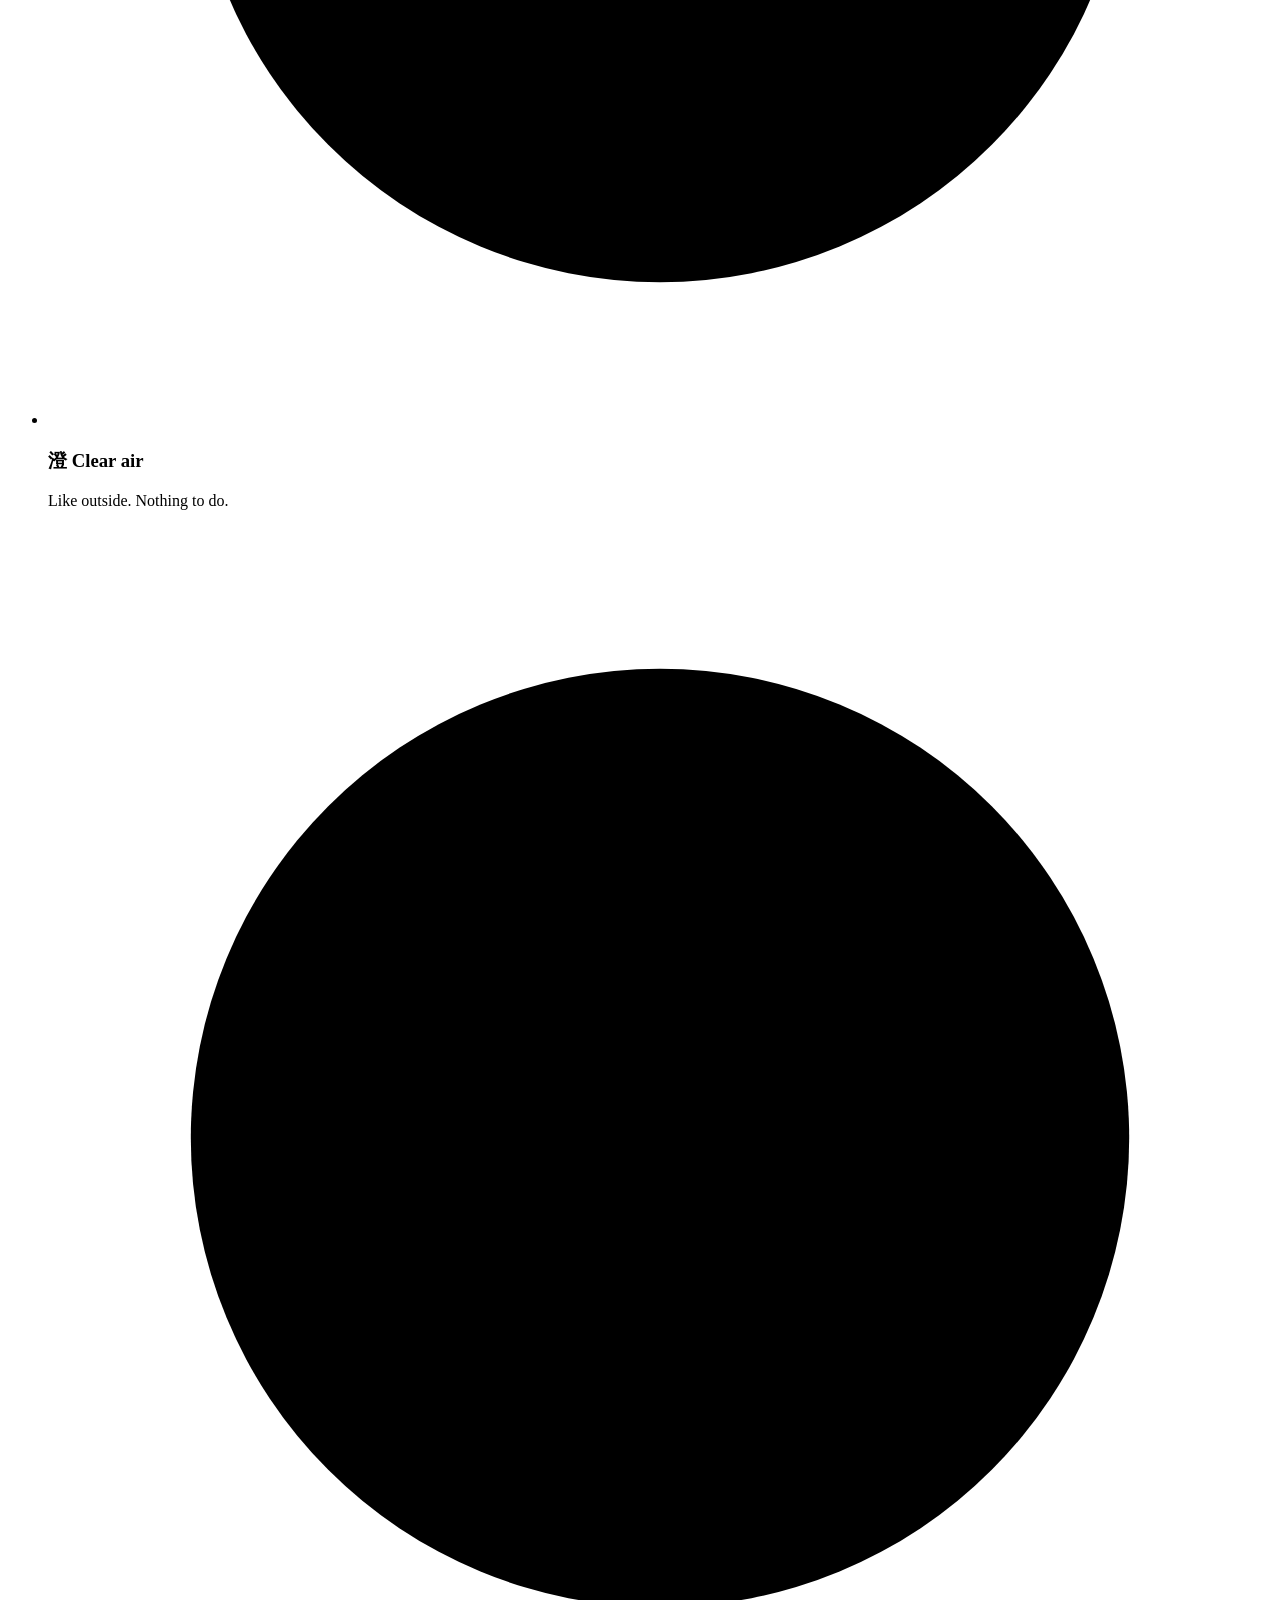
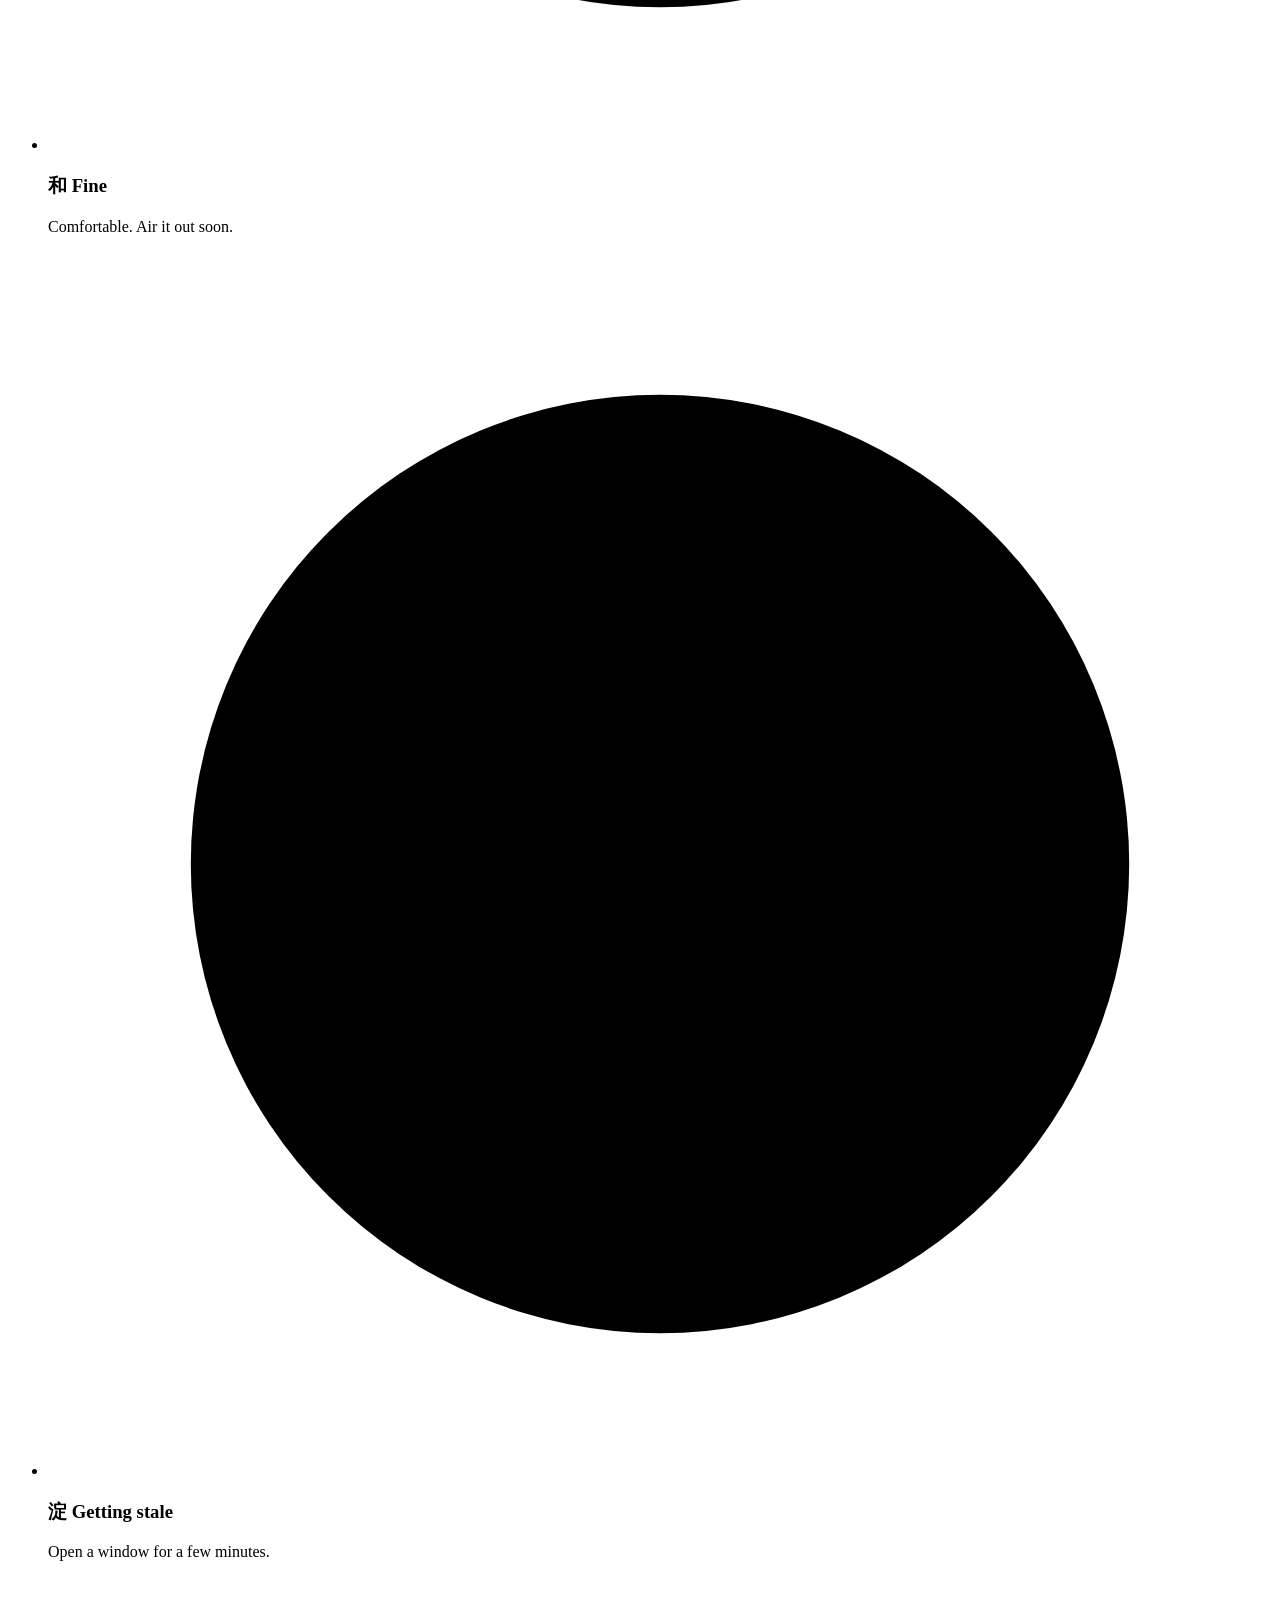
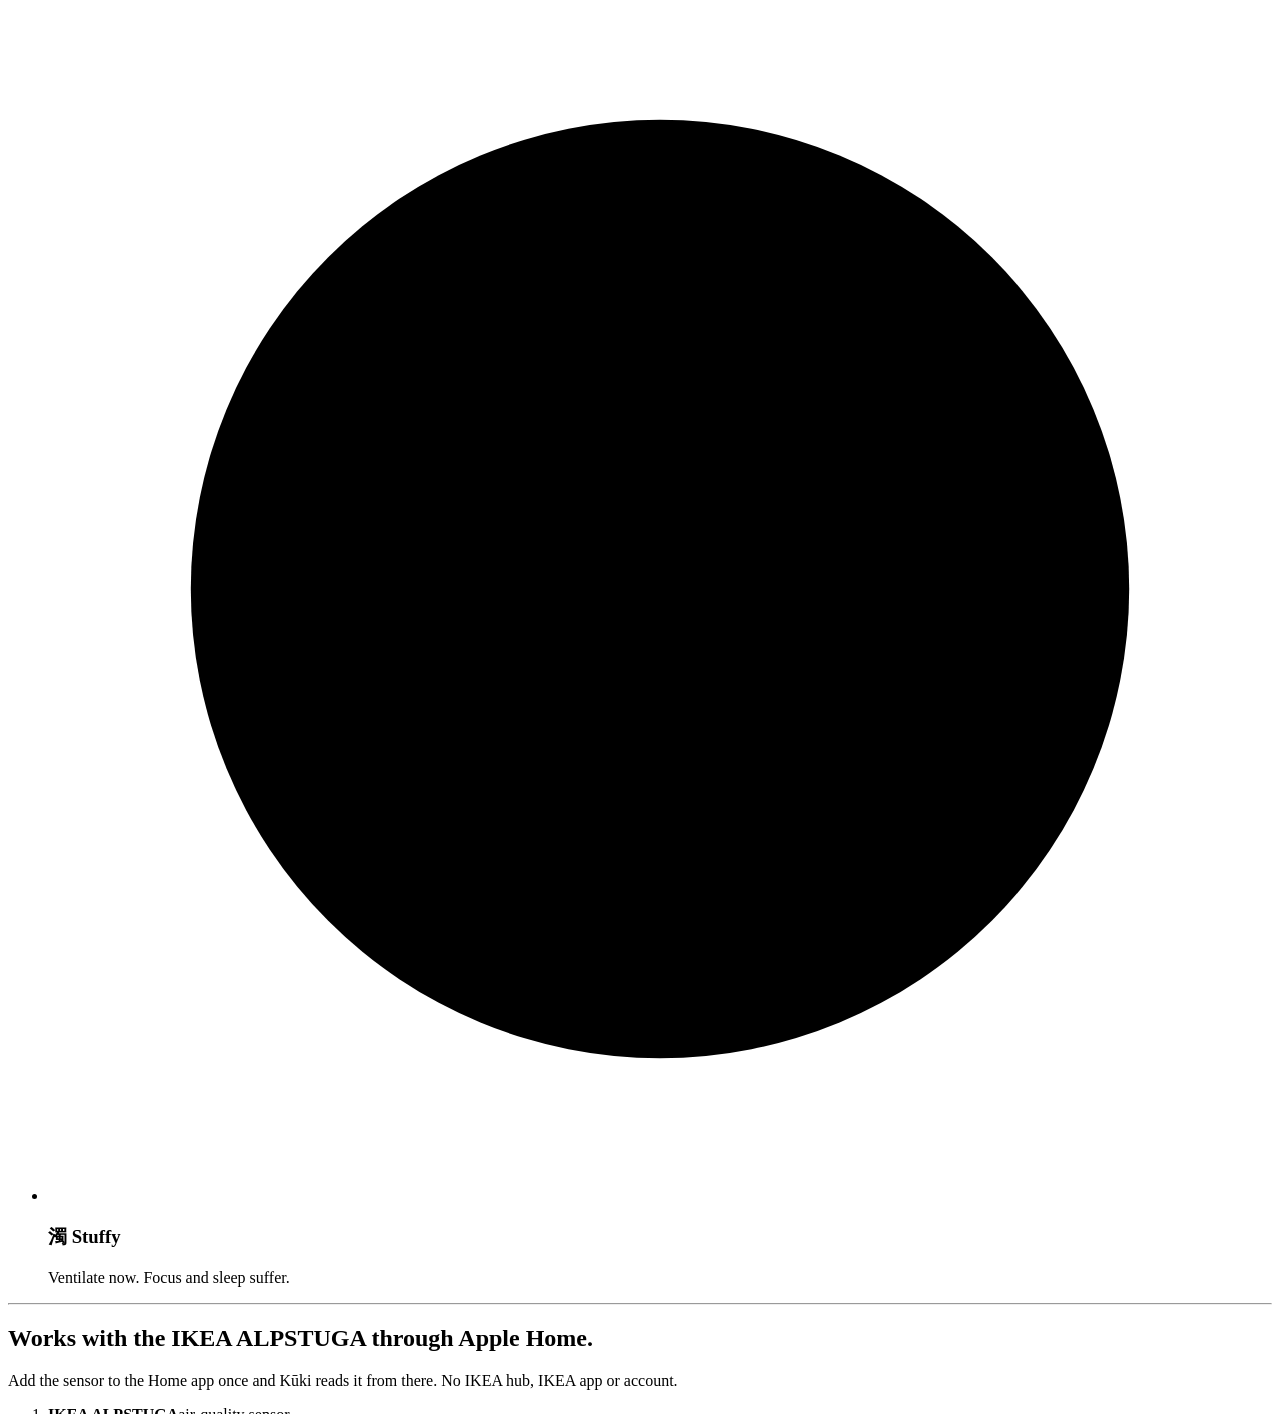
==== commit 2c580cb2: "Site: App Store badge and open-source links The app is live: replace 'Coming soon' with Apple's offi" ====
--- a/site/index.html
+++ b/site/index.html
@@ -9,7 +9,7 @@
   <meta name="theme-color" content="#121211" media="(prefers-color-scheme: dark)">
   <link rel="icon" type="image/png" href="/favicon.png">
   <link rel="apple-touch-icon" href="/apple-touch-icon.png">
-  <link rel="stylesheet" href="/style.css?v=7">
+  <link rel="stylesheet" href="/style.css?v=8">
   <meta property="og:type" content="website">
   <meta property="og:title" content="Kūki 空気 — Keep the air fresh">
   <meta property="og:description" content="Your room’s CO₂, live in the Mac menu bar, and a soft chime when it’s time to open a window.">
@@ -35,9 +35,7 @@
     <p class="sub">Kūki puts your room’s CO₂ in the Mac menu bar, live, and rings a soft wind‑bell when it’s time to open a window.</p>
 
     <div class="cta">
-      <!-- APP STORE: replace this placeholder with Apple's official badge linking to
-           https://apps.apple.com/app/id6834891785 once Kūki is live. -->
-      <p class="store-badge"><small>Coming soon to the</small> <strong>App Store</strong></p>
+      <a class="app-store" href="https://apps.apple.com/app/id6834891785"><img src="/img/app-store-badge.svg" alt="Download on the App Store" width="180" height="60"></a>
       <p class="platforms"><b>Free on Mac, iPhone and iPad</b><span class="sep" aria-hidden="true"> · </span><span class="works">Works with IKEA ALPSTUGA via Apple Home</span></p>
     </div>
 
@@ -178,9 +176,10 @@
       </ul>
       <p class="aside">Readings stay on your devices. iCloud sync, if you turn it on, uses your own private iCloud. <a href="/privacy">Privacy policy</a></p>
       <div class="end">
-        <p class="end-title">Coming soon to the App Store, free.</p>
-        <p class="aside">Want to know the day it lands? Watch the releases on GitHub.</p>
-        <p><a class="button" href="https://github.com/LubomirOlshansky/Kuki/releases">Watch releases</a></p>
+        <p class="end-title">Free on the App Store.</p>
+        <p><a class="app-store" href="https://apps.apple.com/app/id6834891785"><img src="/img/app-store-badge.svg" alt="Download on the App Store" width="180" height="60"></a></p>
+        <p class="aside">Kūki is open source under the MIT license. Read the code, report a bug or suggest an idea on GitHub.</p>
+        <p><a class="button" href="https://github.com/LubomirOlshansky/Kuki">View the source on GitHub</a></p>
       </div>
     </div>
   </section>
@@ -193,7 +192,8 @@
       <nav aria-label="Footer">
         <a href="/support">Support</a>
         <a href="/privacy">Privacy</a>
-        <a href="https://github.com/LubomirOlshansky/Kuki">Source on GitHub</a>
+        <a href="https://apps.apple.com/app/id6834891785">App Store</a>
+        <a href="https://github.com/LubomirOlshansky/Kuki">Open source on GitHub</a>
       </nav>
     </div>
     <p class="fine">Kūki is an independent app and is not affiliated with IKEA. ALPSTUGA is a trademark of Inter IKEA Systems B.V. Apple, HomeKit, iPhone, iPad and Mac are trademarks of Apple Inc.</p>
